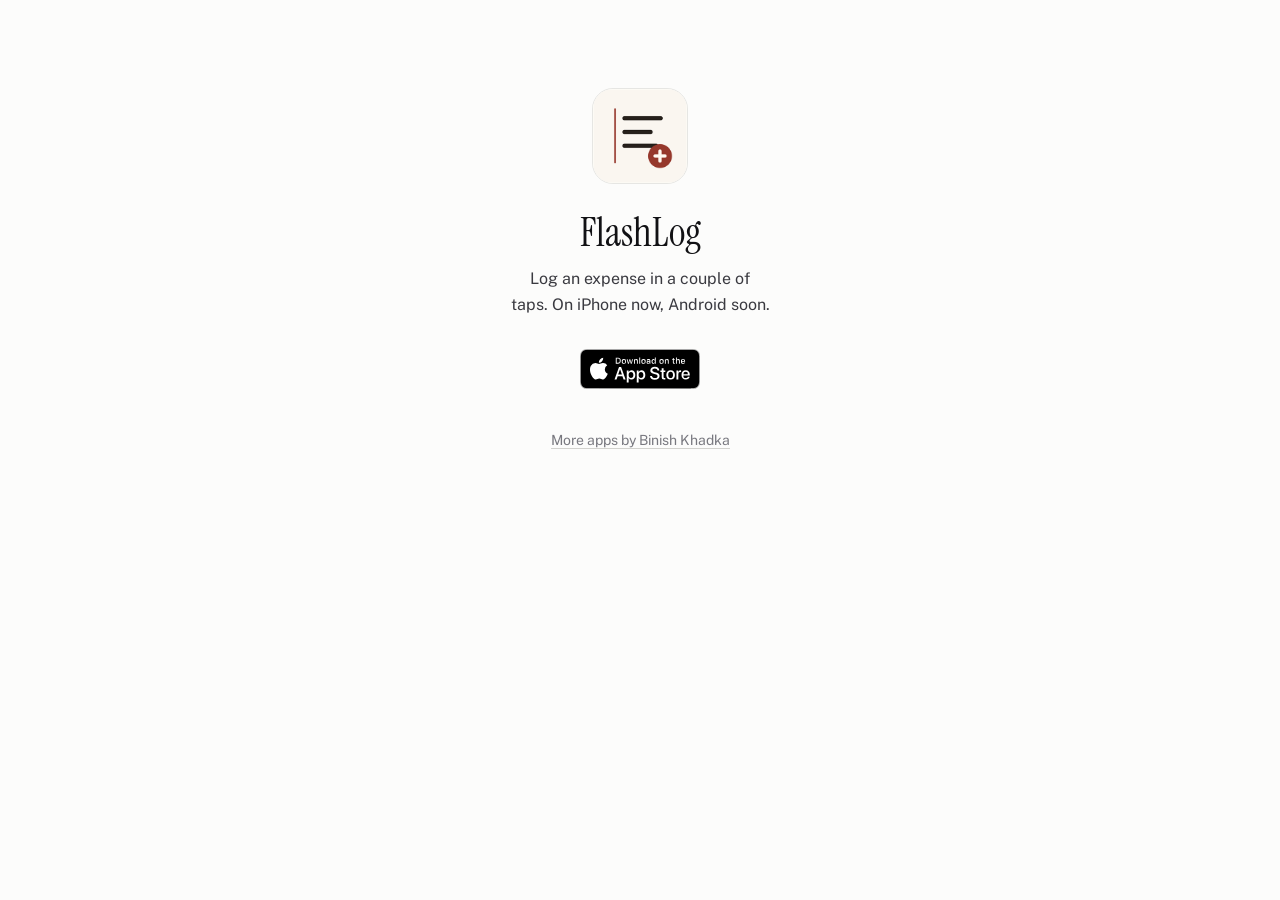
==== flashlog/index.html @ b7edc475 "One share link per app that finds the right store Sharing an app meant sending two links and asking " ====
<!doctype html>
<html lang="en">
<head>
<meta charset="utf-8">
<meta name="viewport" content="width=device-width, initial-scale=1">
<title>Get FlashLog</title>
<meta name="description" content="Download FlashLog for iPhone.">
<meta name="theme-color" content="#FCFCFB" media="(prefers-color-scheme: light)">
<meta name="theme-color" content="#0C0C0E" media="(prefers-color-scheme: dark)">
<link rel="icon" href="../img/monogram.svg" type="image/svg+xml">

<!-- What a link preview shows when this is pasted into a message or a post.
     Without these, the thumbnail is whatever the scraper guesses. -->
<meta property="og:title" content="FlashLog">
<meta property="og:description" content="Log an expense in a couple of taps.">
<meta property="og:image" content="https://binishkhadka.github.io/img/flashlog.png">
<meta property="og:url" content="https://binishkhadka.github.io/flashlog/">
<meta property="og:type" content="website">
<meta name="twitter:card" content="summary_large_image">

<link rel="preconnect" href="https://fonts.googleapis.com">
<link rel="preconnect" href="https://fonts.gstatic.com" crossorigin>
<link rel="stylesheet" href="https://fonts.googleapis.com/css2?family=Instrument+Serif:ital@0;1&family=Public+Sans:wght@400;500;600&display=swap">

<!-- In the head and before the body paints, so a phone leaves for the store
     without ever flashing this page. Desktop falls through to the badges. -->
<!-- No data-android yet: FlashLog is still in internal testing on Play, so
     an Android visitor stays here and sees the App Store badge rather than
     being sent to a Play listing that does not exist. Add the attribute the
     day it goes public and this page starts routing Android too. -->
<script src="../redirect.js"
        data-ios="6810429342"></script>

<style>
  /* Same tokens as the site root: someone arriving here from a shared link
     and then tapping through to the homepage should stay in one place. */
  :root {
    --paper:   #FCFCFB;
    --ink:     #111114;
    --ink-2:   #3A3A40;
    --muted:   #78787F;
    --rule:    #E6E6E3;
    --rule-2:  #D2D2CE;
    --tile:    #F3F3F1;
  }
  @media (prefers-color-scheme: dark) {
    :root {
      --paper:   #0C0C0E;
      --ink:     #F2F2F0;
      --ink-2:   #C6C6C4;
      --muted:   #8A8A92;
      --rule:    #232327;
      --rule-2:  #33333A;
      --tile:    #17171A;
    }
  }
  * { box-sizing: border-box; }
  html { -webkit-text-size-adjust: 100%; }
  body {
    margin: 0;
    padding: 0 24px 72px;
    background: var(--paper);
    color: var(--ink);
    font-family: 'Public Sans', -apple-system, BlinkMacSystemFont, 'Segoe UI', sans-serif;
    font-size: 16px;
    line-height: 1.6;
    -webkit-font-smoothing: antialiased;
    -moz-osx-font-smoothing: grayscale;
  }
  .wrap { max-width: 480px; margin: 0 auto; padding-top: 88px; text-align: center; }
  .icon {
    width: 96px; height: 96px; border-radius: 21px;
    display: block; margin: 0 auto 26px;
    border: 1px solid var(--rule);
  }
  h1 {
    font-family: 'Instrument Serif', Georgia, 'Times New Roman', serif;
    font-weight: 400;
    font-size: 40px;
    line-height: 1.1;
    margin: 0 0 12px;
    text-wrap: balance;
  }
  .lede { color: var(--ink-2); margin: 0 0 32px; text-wrap: balance; }
  .badges { display: flex; flex-wrap: wrap; align-items: center; justify-content: center; gap: 10px; }
  .badge { display: inline-flex; border-radius: 8px; }
  .badge img { display: block; height: 40px; width: auto; border: 0; }
  .badge.gp img { height: 47px; margin: 0 -6px; }
  .badge:focus-visible { outline: 2px solid var(--ink); outline-offset: 3px; }
  .foot { margin-top: 40px; font-size: 14px; color: var(--muted); }
  .foot a { color: var(--muted); text-decoration: none; border-bottom: 1px solid var(--rule-2); }
  .foot a:hover, .foot a:focus-visible { color: var(--ink); border-color: var(--ink); }
</style>
</head>
<body>
<div class="wrap">
  <img class="icon" src="../img/flashlog.png" alt="" width="96" height="96">
  <h1>FlashLog</h1>
  <p class="lede">Log an expense in a couple of taps. On iPhone now, Android soon.</p>

  <div class="badges">
    <a class="badge" href="https://apps.apple.com/app/id6810429342"
       aria-label="Download FlashLog on the App Store">
      <img src="../img/appstore.svg" alt="Download on the App Store" height="40">
    </a>
  </div>

  <p class="foot"><a href="/">More apps by Binish Khadka</a></p>
</div>
</body>
</html>
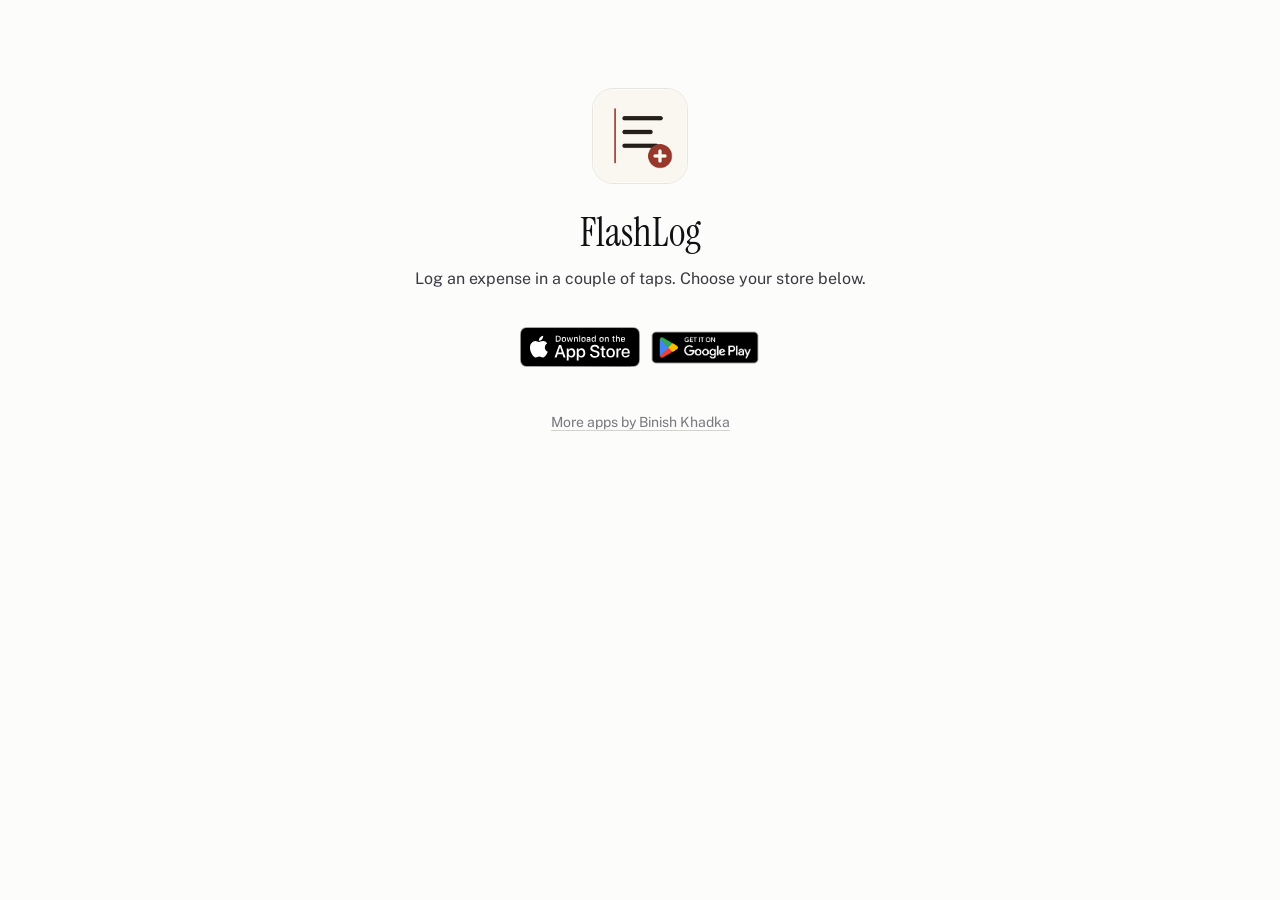
==== commit e3c3bcab: "FlashLog routes Android too The Play listing goes public in a day or two and the package name is alr" ====
--- a/flashlog/index.html
+++ b/flashlog/index.html
@@ -4,7 +4,7 @@
 <meta charset="utf-8">
 <meta name="viewport" content="width=device-width, initial-scale=1">
 <title>Get FlashLog</title>
-<meta name="description" content="Download FlashLog for iPhone.">
+<meta name="description" content="Download FlashLog for iPhone or Android.">
 <meta name="theme-color" content="#FCFCFB" media="(prefers-color-scheme: light)">
 <meta name="theme-color" content="#0C0C0E" media="(prefers-color-scheme: dark)">
 <link rel="icon" href="../img/monogram.svg" type="image/svg+xml">
@@ -12,7 +12,7 @@
 <!-- What a link preview shows when this is pasted into a message or a post.
      Without these, the thumbnail is whatever the scraper guesses. -->
 <meta property="og:title" content="FlashLog">
-<meta property="og:description" content="Log an expense in a couple of taps.">
+<meta property="og:description" content="Log an expense in a couple of taps, on iPhone and Android.">
 <meta property="og:image" content="https://binishkhadka.github.io/img/flashlog.png">
 <meta property="og:url" content="https://binishkhadka.github.io/flashlog/">
 <meta property="og:type" content="website">
@@ -24,12 +24,9 @@
 
 <!-- In the head and before the body paints, so a phone leaves for the store
      without ever flashing this page. Desktop falls through to the badges. -->
-<!-- No data-android yet: FlashLog is still in internal testing on Play, so
-     an Android visitor stays here and sees the App Store badge rather than
-     being sent to a Play listing that does not exist. Add the attribute the
-     day it goes public and this page starts routing Android too. -->
 <script src="../redirect.js"
-        data-ios="6810429342"></script>
+        data-ios="6810429342"
+        data-android="com.bk.flashlog"></script>
 
 <style>
   /* Same tokens as the site root: someone arriving here from a shared link
@@ -96,12 +93,16 @@
 <div class="wrap">
   <img class="icon" src="../img/flashlog.png" alt="" width="96" height="96">
   <h1>FlashLog</h1>
-  <p class="lede">Log an expense in a couple of taps. On iPhone now, Android soon.</p>
+  <p class="lede">Log an expense in a couple of taps. Choose your store below.</p>
 
   <div class="badges">
     <a class="badge" href="https://apps.apple.com/app/id6810429342"
        aria-label="Download FlashLog on the App Store">
       <img src="../img/appstore.svg" alt="Download on the App Store" height="40">
+    </a>
+    <a class="badge gp" href="https://play.google.com/store/apps/details?id=com.bk.flashlog"
+       aria-label="Get FlashLog on Google Play">
+      <img src="../img/googleplay.png" alt="Get it on Google Play" height="47">
     </a>
   </div>
 
